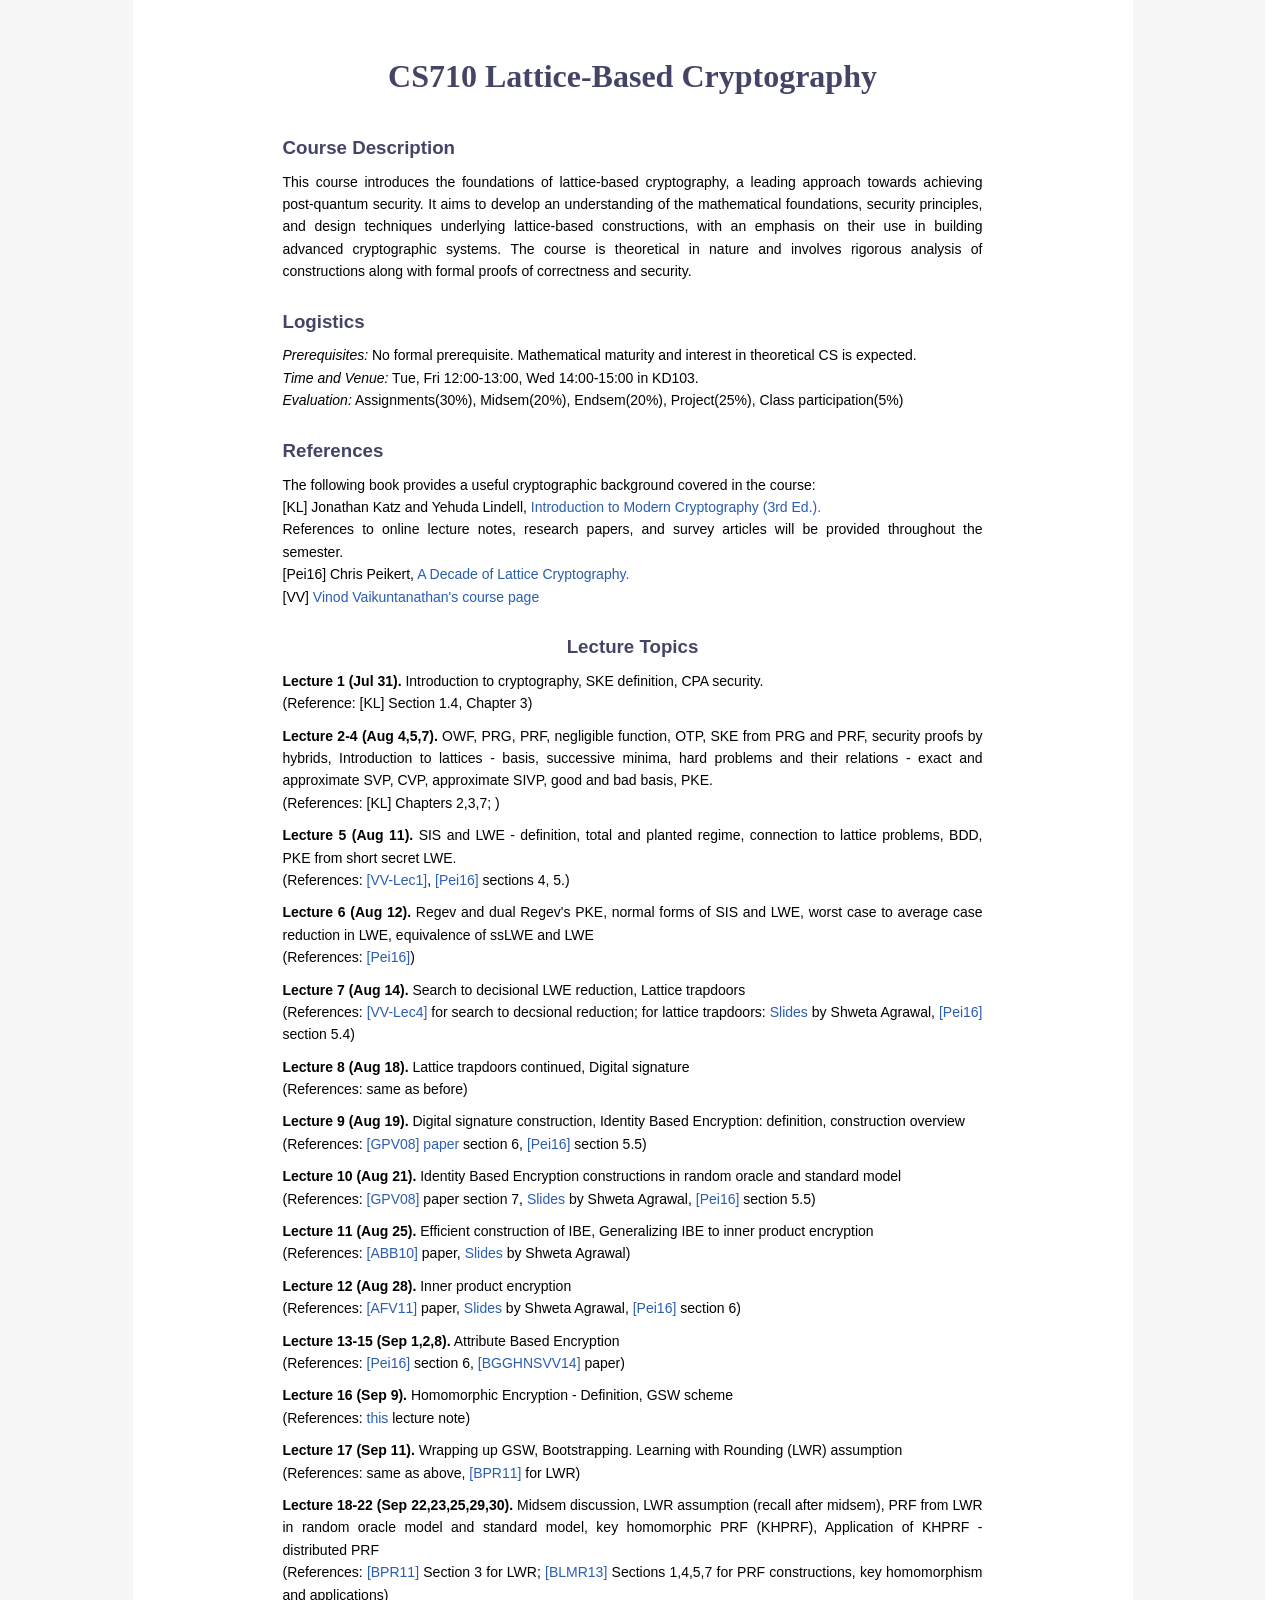
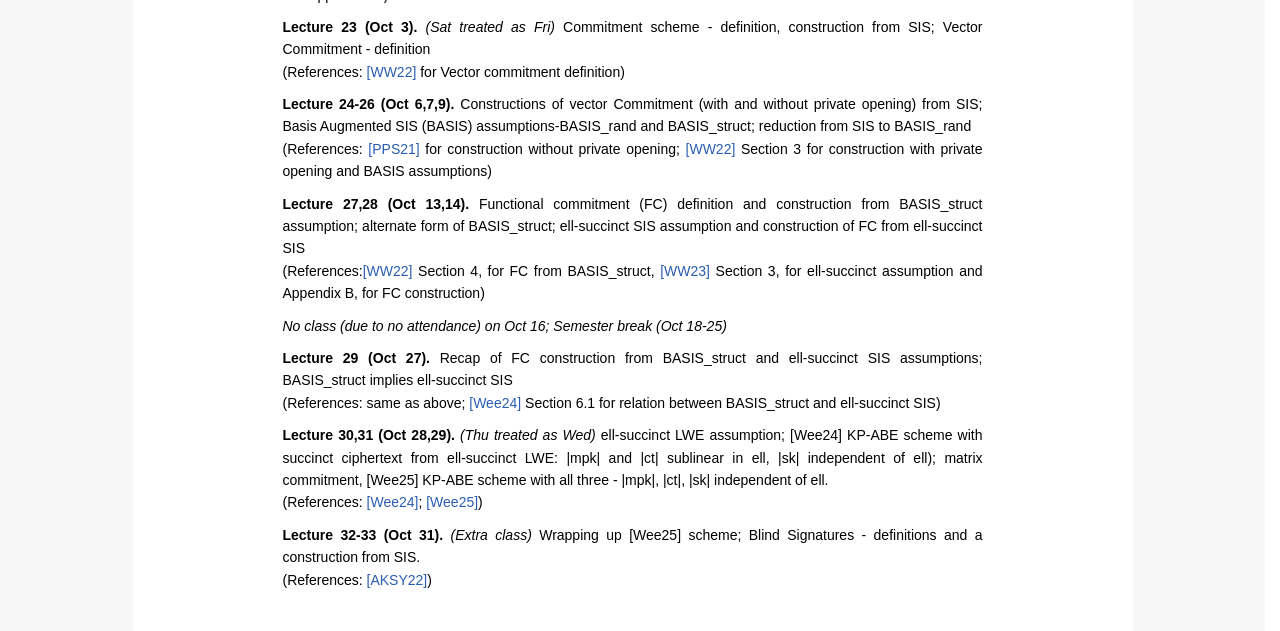
==== 2026-27-CS710-lbc.html @ cf86a17e "Update 2026-27-CS710-lbc.html" ====
<!DOCTYPE html>
<html lang="en">
<head>
  <meta charset="UTF-8">
  <meta name="viewport" content="width=device-width, initial-scale=0.8">
  <title>2026-27-CS710-lbc</title>
  <link rel="stylesheet" href="style.css">
   <style>
    .content {
      text-align: justify;
    }
  </style>
</head>

<body>

<div class="page-bg">
  <div class="container-page">

    <h1>CS710 Lattice-Based Cryptography</h1>

    <ul class="navbar">
      <!--
      <li><a href="index.html">Home</a></li>
      <li><a href="pubs.html">Research</a></li>
      <li><a href="education.html">Education</a></li>
      <li><a href="awards.html">Awards and Recognitions</a></li>
      <li><a href="activities.html">Professional Activities</a></li>
      <li><a href="teaching.html">Teaching</a></li> </ul>
    -->
    </ul>
    
    <div class="text-block">
    <h3>Course Description</h3>
    <p class="justified-text">
    This course introduces the foundations of lattice-based cryptography, a leading approach towards achieving post-quantum security. 
    It aims to develop an understanding of the mathematical foundations, security principles, and design techniques underlying 
    lattice-based constructions, with an emphasis on their use in building advanced cryptographic systems. 
    The course is theoretical in nature and involves rigorous analysis of constructions along with formal proofs of correctness and security.
    </p>
    </div>

    <div class="text-block">
    <h3>Logistics</h3>
    <p class="justified-text-two">
    <i>Prerequisites:</i> No formal prerequisite. Mathematical maturity and interest in theoretical CS is expected.<br>
    <i>Time and Venue:</i> Tue, Fri 12:00-13:00, Wed 14:00-15:00 in KD103. <br>
    <i>Evaluation:</i> 
    Assignments(30%), Midsem(20%), Endsem(20%), Project(25%), Class participation(5%)
    </p>
    </div>

    <div class="text-block">
    <h3>References</h3>
    <p class="justified-text-two">
    The following book provides a useful cryptographic background covered in the course:<br>
    [KL] Jonathan Katz and Yehuda Lindell, <a href="https://yadav-anshu.github.io/2026-27-CS710-lbc.html" style="text-decoration: none;">Introduction to Modern Cryptography (3rd Ed.).</a><br>
      
    References to online lecture notes, research papers, and survey articles will be provided throughout the semester.<br>
    [Pei16] Chris Peikert, <a href="https://eprint.iacr.org/2015/939.pdf" style="text-decoration: none;">A Decade of Lattice Cryptography.</a><br>  
    [VV] <a href="https://people.csail.mit.edu/vinodv/CS294/" style="text-decoration: none;">Vinod Vaikuntanathan's course page</a><br>
    </p>
    </div>
    
    
    <div class="text-block">
    <h3 class="lecture-title">Lecture Topics</h3>

    <div class="lecture-content">
    <p><strong>Lecture 1 (Jul 31).</strong> Introduction to cryptography, SKE definition, CPA security. <br>(Reference: [KL] Section 1.4, Chapter 3)</p>
    <p><strong>Lecture 2-4 (Aug 4,5,7).</strong> OWF, PRG, PRF, negligible function, OTP, SKE from PRG and PRF, security proofs by hybrids, Introduction to lattices - basis, successive minima, hard problems and their relations - exact and approximate SVP, CVP, approximate SIVP, good and bad basis, PKE. <br>(References: [KL] Chapters 2,3,7;  )</p>  
    <p><strong>Lecture 5 (Aug 11).</strong> SIS and LWE - definition, total and planted regime, connection to lattice problems, BDD, PKE from short secret LWE.<br> (References: <a href="https://people.csail.mit.edu/vinodv/CS294/lecture1.pdf" style="text-decoration: none;">[VV-Lec1]</a>, <a href="https://eprint.iacr.org/2015/939.pdf" style="text-decoration: none;">[Pei16]</a> sections 4, 5.)</p> 
    <p><strong>Lecture 6 (Aug 12).</strong> Regev and dual Regev's PKE, normal forms of SIS and LWE, worst case to average case reduction in LWE, equivalence of ssLWE and LWE <br> (References: <a href="https://eprint.iacr.org/2015/939.pdf" style="text-decoration: none;">[Pei16]</a>)</p>
    <p><strong>Lecture 7 (Aug 14).</strong> Search to decisional LWE reduction, Lattice trapdoors <br> (References: <a href="https://people.csail.mit.edu/vinodv/CS294/lecture4.pdf" style="text-decoration: none;"> [VV-Lec4]</a> for search to decsional reduction; for lattice trapdoors: <a href="https://simons.berkeley.edu/sites/default/files/docs/14983/simons-lattice-shweta.pdf" style="text-decoration: none;">Slides</a> by Shweta Agrawal, <a href="https://eprint.iacr.org/2015/939.pdf" style="text-decoration: none;">[Pei16]</a> section 5.4) </p>
    <p><strong>Lecture 8 (Aug 18).</strong> Lattice trapdoors continued, Digital signature<br> (References: same as before)</p>   
    <p><strong>Lecture 9 (Aug 19).</strong> Digital signature construction, Identity Based Encryption: definition, construction overview<br> (References: <a href="https://eprint.iacr.org/2007/432.pdf" style="text-decoration: none;">[GPV08] paper</a> section 6, <a href="https://eprint.iacr.org/2015/939.pdf" style="text-decoration: none;">[Pei16]</a> section 5.5) </p>     
    <p><strong>Lecture 10 (Aug 21).</strong> Identity Based Encryption constructions in random oracle and standard model<br> (References: <a href="https://eprint.iacr.org/2007/432.pdf" style="text-decoration: none;">[GPV08]</a> paper section 7, <a href="https://simons.berkeley.edu/sites/default/files/docs/14983/simons-lattice-shweta.pdf" style="text-decoration: none;">Slides</a> by Shweta Agrawal, <a href="https://eprint.iacr.org/2015/939.pdf" style="text-decoration: none;">[Pei16]</a> section 5.5)</p>
    <p><strong>Lecture 11 (Aug 25).</strong> Efficient construction of IBE, Generalizing IBE to inner product encryption<br> (References: <a href="https://www.cse.iitm.ac.in/~shwetaag/papers/ABB10a.pdf" style="text-decoration: none;">[ABB10]</a> paper, <a href="https://simons.berkeley.edu/sites/default/files/docs/14983/simons-lattice-shweta.pdf" style="text-decoration: none;">Slides</a> by Shweta Agrawal)</p>
    <p><strong>Lecture 12 (Aug 28).</strong> Inner product encryption<br> (References: <a href="https://eprint.iacr.org/2011/410.pdf" style="text-decoration: none;">[AFV11]</a> paper, <a href="https://simons.berkeley.edu/sites/default/files/docs/14983/simons-lattice-shweta.pdf" style="text-decoration: none;">Slides</a> by Shweta Agrawal, <a href="https://eprint.iacr.org/2015/939.pdf" style="text-decoration: none;">[Pei16]</a> section 6)</p>
    <p><strong>Lecture 13-15 (Sep 1,2,8).</strong> Attribute Based Encryption<br> (References: <a href="https://eprint.iacr.org/2015/939.pdf" style="text-decoration: none;">[Pei16]</a> section 6, <a href="https://eprint.iacr.org/2014/356.pdf" style="text-decoration: none;">[BGGHNSVV14]</a> paper)</p>
    <p><strong>Lecture 16 (Sep 9).</strong> Homomorphic Encryption - Definition, GSW scheme<br> (References: <a href="https://www.cse.iitm.ac.in/~shwetaag/7111-scribes/Nikhil-3.pdf" style="text-decoration: none;">this</a> lecture note)</p>
    <p><strong>Lecture 17 (Sep 11).</strong> Wrapping up GSW, Bootstrapping. Learning with Rounding (LWR) assumption<br> (References: same as above, <a href="https://eprint.iacr.org/2011/401.pdf" style="text-decoration: none;">[BPR11]</a> for LWR)</p>
    <p><strong>Lecture 18-22 (Sep 22,23,25,29,30).</strong> Midsem discussion, LWR assumption (recall after midsem), PRF from LWR in random oracle model and standard model, key homomorphic PRF (KHPRF), Application of KHPRF - distributed PRF <br> (References: <a href="https://eprint.iacr.org/2011/401.pdf" style="text-decoration: none;">[BPR11]</a> Section 3 for LWR; <a href="https://eprint.iacr.org/2015/220"style="text-decoration: none;">[BLMR13]</a> Sections 1,4,5,7 for PRF constructions, key homomorphism and applications)</p>
    <p><strong>Lecture 23 (Oct 3).</strong><i> (Sat treated as Fri)</i> Commitment scheme - definition, construction from SIS; Vector Commitment - definition <br> (References: <a href="https://eprint.iacr.org/2022/1515.pdf" style="text-decoration: none;">[WW22]</a> for Vector commitment definition)</p>
    <p><strong>Lecture 24-26 (Oct 6,7,9).</strong> Constructions of vector Commitment (with and without private opening) from SIS; Basis Augmented SIS (BASIS) assumptions-BASIS_rand and BASIS_struct; reduction from SIS to BASIS_rand<br> (References: <a href="https://eprint.iacr.org/2021/1254.pdf" style="text-decoration: none;">[PPS21]</a> for construction without private opening; <a href="https://eprint.iacr.org/2022/1515.pdf" style="text-decoration: none;">[WW22]</a> Section 3 for construction with private opening and BASIS assumptions)</p>
    <p><strong>Lecture 27,28 (Oct 13,14).</strong> Functional commitment (FC) definition and construction from BASIS_struct assumption; alternate form of BASIS_struct; ell-succinct SIS assumption and construction of FC from ell-succinct SIS<br> (References:<a href="https://eprint.iacr.org/2022/1515.pdf" style="text-decoration: none;">[WW22]</a> Section 4, for FC from BASIS_struct, <a href="https://eprint.iacr.org/2024/028.pdf" style="text-decoration: none;">[WW23]</a> Section 3, for ell-succinct assumption and Appendix B, for FC construction)</p>
    <p><i>No class (due to no attendance) on Oct 16; Semester break (Oct 18-25)</i></p> 
    <p><strong>Lecture 29 (Oct 27).</strong> Recap of FC construction from BASIS_struct and ell-succinct SIS assumptions; BASIS_struct implies ell-succinct SIS<br> (References: same as above; <a href="https://eprint.iacr.org/2024/1416.pdf" style="text-decoration: none;">[Wee24]</a> Section 6.1 for relation between BASIS_struct and ell-succinct SIS)</p>
    <p><strong>Lecture 30,31 (Oct 28,29).</strong><i> (Thu treated as Wed)</i> ell-succinct LWE assumption; [Wee24] KP-ABE scheme with succinct ciphertext from ell-succinct LWE: |mpk| and |ct| sublinear in ell, |sk| independent of ell); matrix commitment, [Wee25] KP-ABE scheme with all three - |mpk|, |ct|, |sk| independent of ell.<br> (References: <a href="https://eprint.iacr.org/2024/1416.pdf" style="text-decoration: none;">[Wee24]</a>; <a href="https://eprint.iacr.org/2025/509.pdf" style="text-decoration: none;">[Wee25]</a>)</p>
    <p><strong>Lecture 32-33 (Oct 31).</strong><i> (Extra class)</i> Wrapping up [Wee25] scheme; Blind Signatures - definitions and a construction from SIS.<br> (References: <a href="https://eprint.iacr.org/2021/1565.pdf" style="text-decoration: none;">[AKSY22]</a>)</p>
    </div>

  </div>
</div>

</body>
</html>
---- style.css ----
/* ------------------------------
   Global reset & base
------------------------------ */

html, body {
  height: 100%;
  margin: 0;
  font-family: Arial, Helvetica, sans-serif;
  background-color: #ffffff;
}

html {
  scrollbar-gutter: stable;
}

/* ------------------------------
   Page layout
------------------------------ */

/* Grey side background */
.page-bg {
  background-color: #f7f7f7;
  min-height: 100vh;
  display: flex;
  flex-direction: column;
}

/* Center white content */
.container-page {
  max-width: 1000px;
  width: 100%;
  margin: 0 auto;
  background-color: #ffffff;
  padding: 30px;
  box-sizing: border-box;
  flex-grow: 1;
}

/* ------------------------------
   Typography & spacing
------------------------------ */

body {
  line-height: 1.6;
}

/* Headings */
h1 {
  text-align: center;
  color: #444466;
  font-family: Cambria;
  margin-bottom: 10px;
}

h3 {
  margin-top: 24px;
  margin-bottom: 8px;
  color: #444466;
}

/* Paragraphs */
p {
  margin: 0 0 10px 0;
}

/* Lists */
ul {
  margin-top: 6px;
  margin-bottom: 14px;
  padding-left: 20px;
}

li {
  margin-bottom: 6px;
}

/* Fix extra gap after headings */
h3 + ul,
h3 + .courses {
  margin-top: 0;
}

/* General text wrapper */
.text {
  font-size: 14px;
}

/* ------------------------------
   Navigation bar
------------------------------ */

ul.navbar {
  list-style: none;
  padding: 0;
  text-align: center;
  margin: 20px 0 30px 0;
}

ul.navbar li {
  display: inline;
}

ul.navbar li a {
  color: #888888;
  padding: 10px 14px;
  text-decoration: none;
  font-size: 14px;
}

ul.navbar li a:hover {
  color: #222222;
}

/* ------------------------------
   Homepage layout
------------------------------ */

.content {
  display: flex;
  gap: 25px;
  align-items: flex-start;
}

.content img {
  width: 240px;
}

/* ------------------------------
   Education page
------------------------------ */

.edu-item {
  display: grid;
  grid-template-columns: 140px 1fr;
  gap: 20px;
  margin-bottom: 20px;
}

.edu-year {
  color: #444466;
  font-weight: 500;
}

.edu-details p {
  margin: 0;
}

/* ------------------------------
   Courses (2-column layout)
------------------------------ */

.courses {
  display: grid;
  grid-template-columns: 1fr 1fr;
  gap: 20px;
  margin-top: 0;
}

/* ------------------------------
   Small polish
------------------------------ */

/* Slightly nicer links */
a {
  color: #2a5db0;
}

a:hover {
  text-decoration: underline;
}

/* ------------------------------
Adding colored section headings
-------------------------------*/
.section-title {
  color: rgb(100, 0, 170);
  font-weight: 500;
}

/* ------------------------------
Text alignment "justified"
-------------------------------*/
.text-block {
    max-width: 700px;
    margin: 0 auto;
}

.justified-text {
    text-align: justify;
    font-size: 14px;
    line-height: 1.6;
}

.justified-text-two {
    text-align: justify;
    font-size: 14px;
    line-height: 1.6;
}

.lecture-title {
    text-align: center;
}

.lecture-content {
    font-size: 14px;
    text-align: justify;
    line-height: 1.6;
}
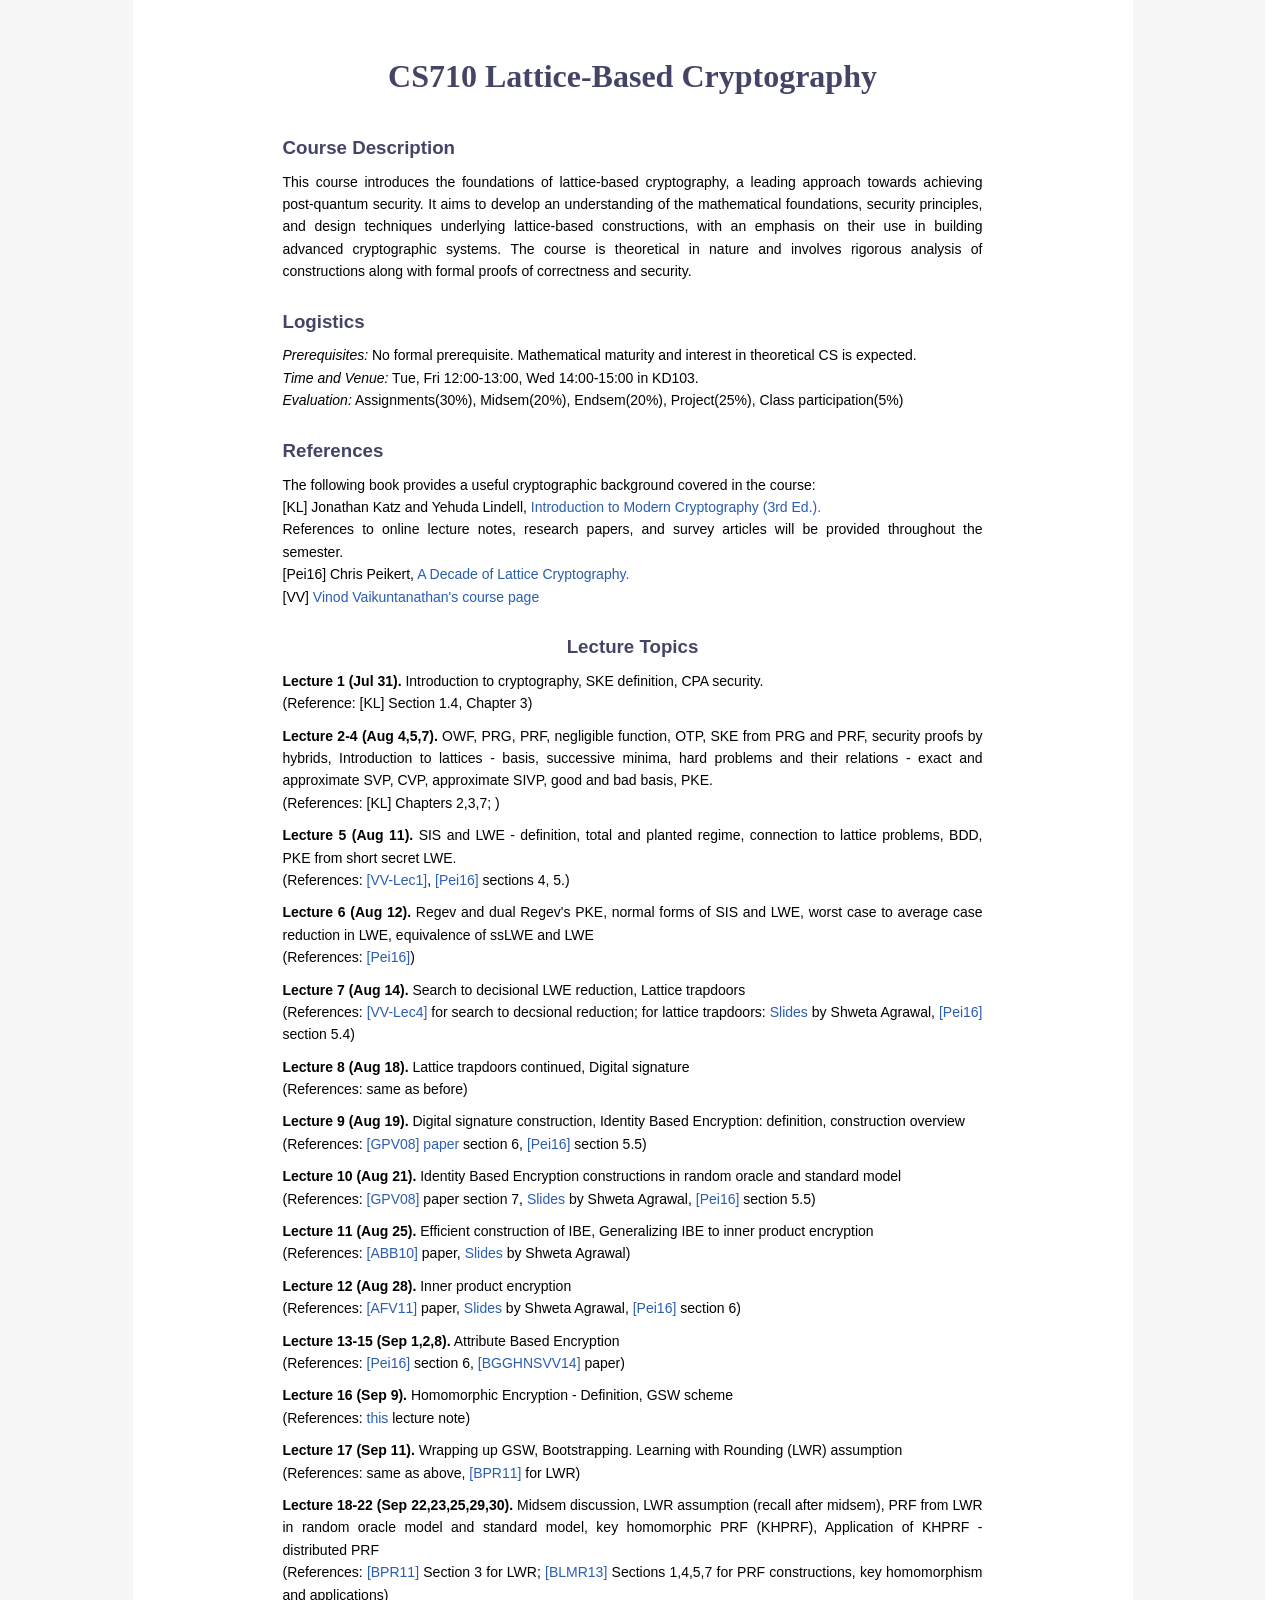
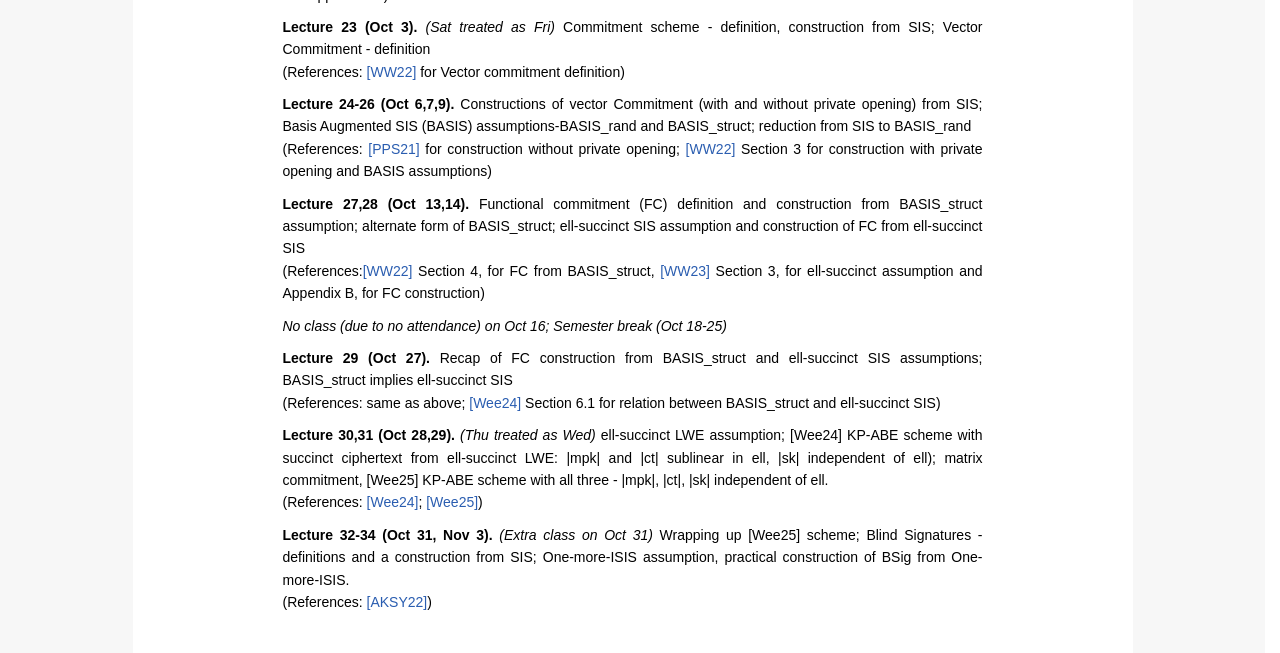
==== commit c7f998ce: "Update 2026-27-CS710-lbc.html" ====
--- a/2026-27-CS710-lbc.html
+++ b/2026-27-CS710-lbc.html
@@ -87,7 +87,7 @@
     <p><i>No class (due to no attendance) on Oct 16; Semester break (Oct 18-25)</i></p> 
     <p><strong>Lecture 29 (Oct 27).</strong> Recap of FC construction from BASIS_struct and ell-succinct SIS assumptions; BASIS_struct implies ell-succinct SIS<br> (References: same as above; <a href="https://eprint.iacr.org/2024/1416.pdf" style="text-decoration: none;">[Wee24]</a> Section 6.1 for relation between BASIS_struct and ell-succinct SIS)</p>
     <p><strong>Lecture 30,31 (Oct 28,29).</strong><i> (Thu treated as Wed)</i> ell-succinct LWE assumption; [Wee24] KP-ABE scheme with succinct ciphertext from ell-succinct LWE: |mpk| and |ct| sublinear in ell, |sk| independent of ell); matrix commitment, [Wee25] KP-ABE scheme with all three - |mpk|, |ct|, |sk| independent of ell.<br> (References: <a href="https://eprint.iacr.org/2024/1416.pdf" style="text-decoration: none;">[Wee24]</a>; <a href="https://eprint.iacr.org/2025/509.pdf" style="text-decoration: none;">[Wee25]</a>)</p>
-    <p><strong>Lecture 32-33 (Oct 31).</strong><i> (Extra class)</i> Wrapping up [Wee25] scheme; Blind Signatures - definitions and a construction from SIS.<br> (References: <a href="https://eprint.iacr.org/2021/1565.pdf" style="text-decoration: none;">[AKSY22]</a>)</p>
+    <p><strong>Lecture 32-34 (Oct 31, Nov 3).</strong><i> (Extra class on Oct 31)</i> Wrapping up [Wee25] scheme; Blind Signatures - definitions and a construction from SIS; One-more-ISIS assumption, practical construction of BSig from One-more-ISIS.<br> (References: <a href="https://eprint.iacr.org/2021/1565.pdf" style="text-decoration: none;">[AKSY22]</a>)</p>
     </div>
 
   </div>
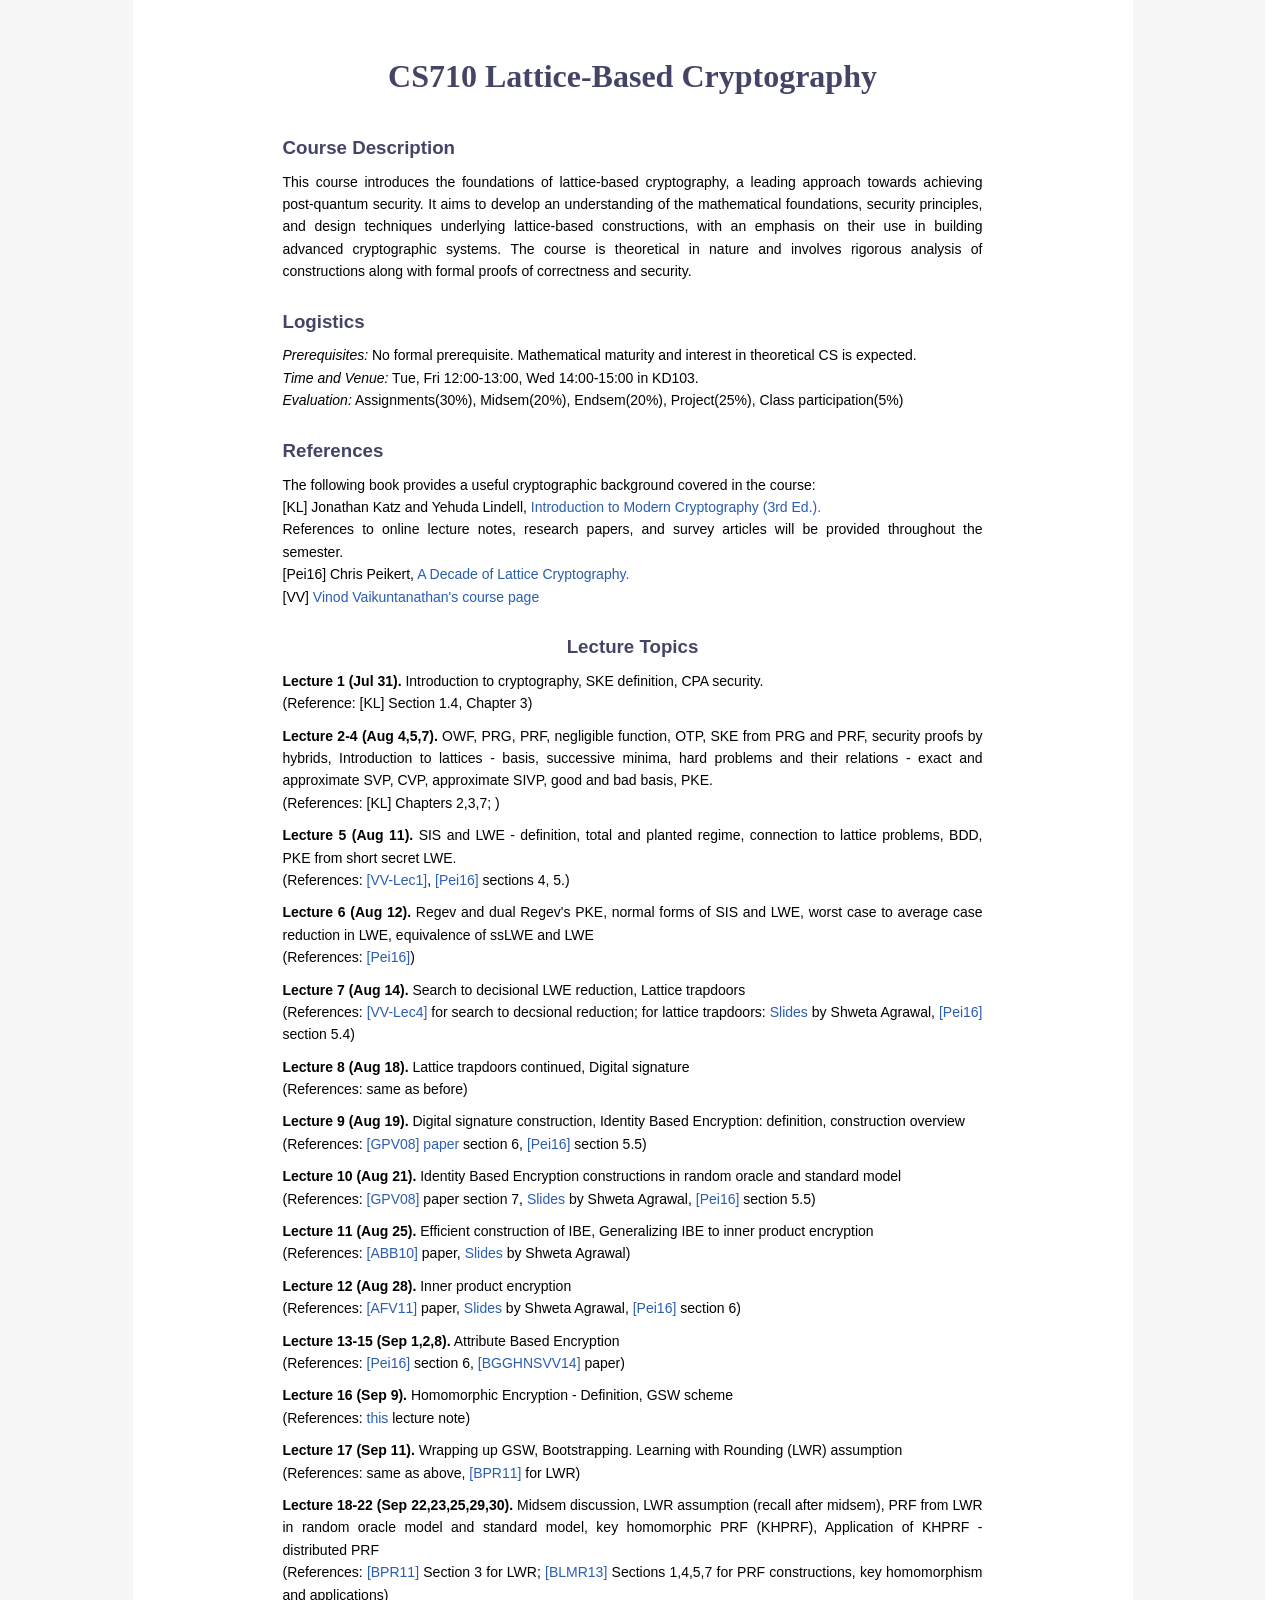
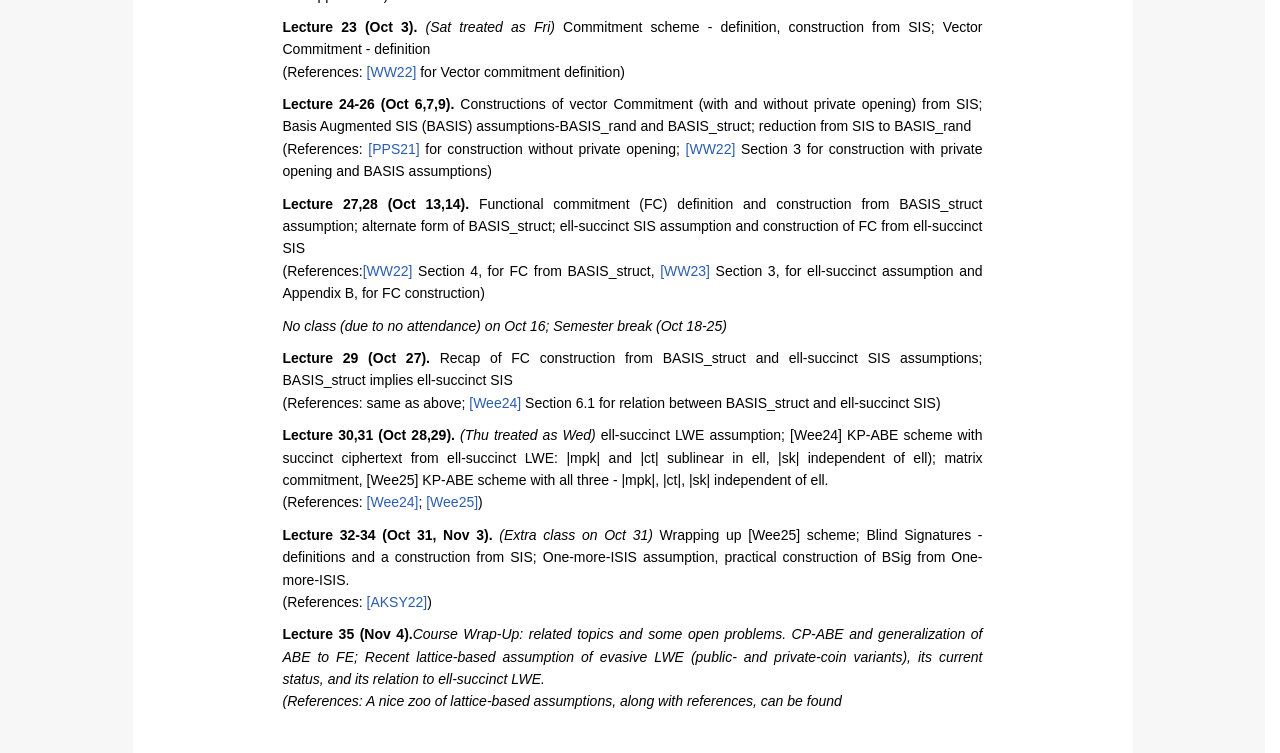
==== commit c6ea3c7b: "Update 2026-27-CS710-lbc.html" ====
--- a/2026-27-CS710-lbc.html
+++ b/2026-27-CS710-lbc.html
@@ -88,6 +88,8 @@
     <p><strong>Lecture 29 (Oct 27).</strong> Recap of FC construction from BASIS_struct and ell-succinct SIS assumptions; BASIS_struct implies ell-succinct SIS<br> (References: same as above; <a href="https://eprint.iacr.org/2024/1416.pdf" style="text-decoration: none;">[Wee24]</a> Section 6.1 for relation between BASIS_struct and ell-succinct SIS)</p>
     <p><strong>Lecture 30,31 (Oct 28,29).</strong><i> (Thu treated as Wed)</i> ell-succinct LWE assumption; [Wee24] KP-ABE scheme with succinct ciphertext from ell-succinct LWE: |mpk| and |ct| sublinear in ell, |sk| independent of ell); matrix commitment, [Wee25] KP-ABE scheme with all three - |mpk|, |ct|, |sk| independent of ell.<br> (References: <a href="https://eprint.iacr.org/2024/1416.pdf" style="text-decoration: none;">[Wee24]</a>; <a href="https://eprint.iacr.org/2025/509.pdf" style="text-decoration: none;">[Wee25]</a>)</p>
     <p><strong>Lecture 32-34 (Oct 31, Nov 3).</strong><i> (Extra class on Oct 31)</i> Wrapping up [Wee25] scheme; Blind Signatures - definitions and a construction from SIS; One-more-ISIS assumption, practical construction of BSig from One-more-ISIS.<br> (References: <a href="https://eprint.iacr.org/2021/1565.pdf" style="text-decoration: none;">[AKSY22]</a>)</p>
+    <p><strong>Lecture 35 (Nov 4).</strong><i>Course Wrap-Up: related topics and some open problems. CP-ABE and generalization of ABE to FE; Recent lattice-based assumption of evasive LWE (public- and private-coin variants), its current status, and its relation to ell-succinct LWE.<br> (References: A nice zoo of lattice-based assumptions, along with references, can be found <a href="https://latticeassumptionzoo.org" style="text-decoration: none;/>here</a>.)</p>
+
     </div>
 
   </div>
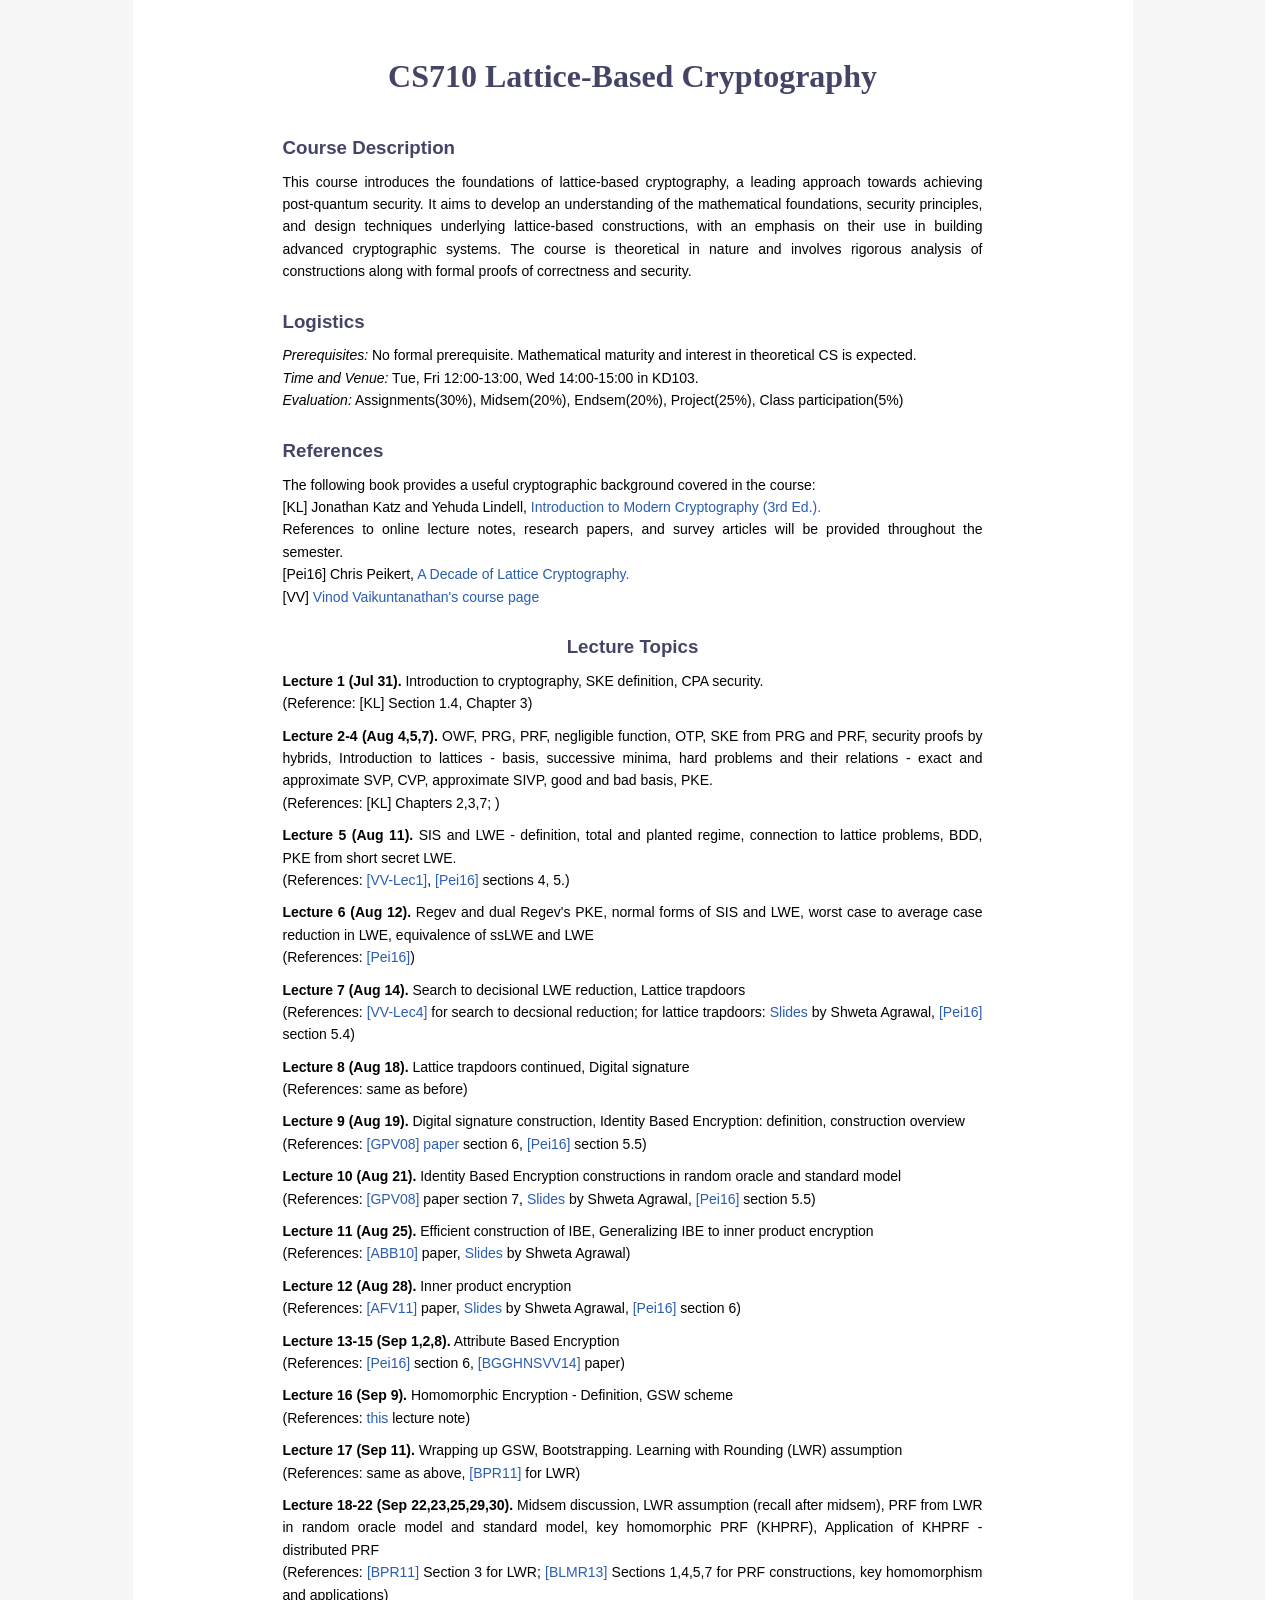
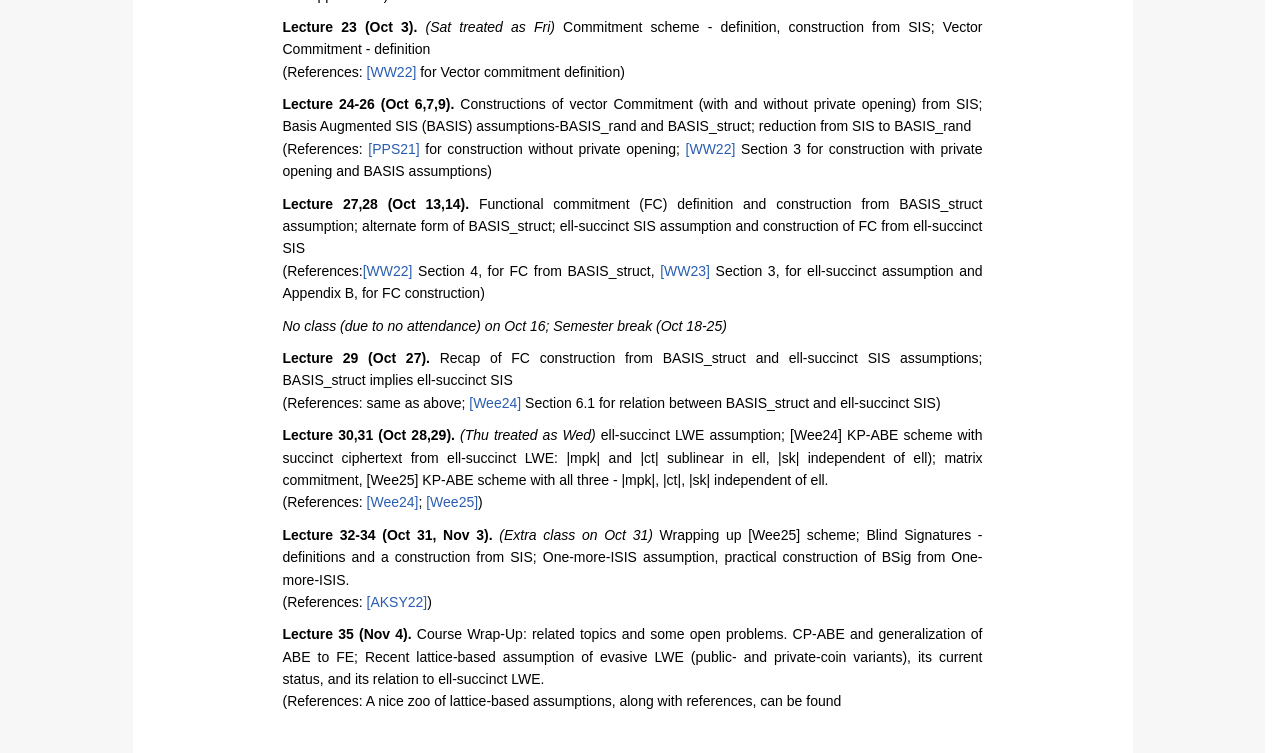
==== commit e3575a5b: "Update 2026-27-CS710-lbc.html" ====
--- a/2026-27-CS710-lbc.html
+++ b/2026-27-CS710-lbc.html
@@ -88,7 +88,7 @@
     <p><strong>Lecture 29 (Oct 27).</strong> Recap of FC construction from BASIS_struct and ell-succinct SIS assumptions; BASIS_struct implies ell-succinct SIS<br> (References: same as above; <a href="https://eprint.iacr.org/2024/1416.pdf" style="text-decoration: none;">[Wee24]</a> Section 6.1 for relation between BASIS_struct and ell-succinct SIS)</p>
     <p><strong>Lecture 30,31 (Oct 28,29).</strong><i> (Thu treated as Wed)</i> ell-succinct LWE assumption; [Wee24] KP-ABE scheme with succinct ciphertext from ell-succinct LWE: |mpk| and |ct| sublinear in ell, |sk| independent of ell); matrix commitment, [Wee25] KP-ABE scheme with all three - |mpk|, |ct|, |sk| independent of ell.<br> (References: <a href="https://eprint.iacr.org/2024/1416.pdf" style="text-decoration: none;">[Wee24]</a>; <a href="https://eprint.iacr.org/2025/509.pdf" style="text-decoration: none;">[Wee25]</a>)</p>
     <p><strong>Lecture 32-34 (Oct 31, Nov 3).</strong><i> (Extra class on Oct 31)</i> Wrapping up [Wee25] scheme; Blind Signatures - definitions and a construction from SIS; One-more-ISIS assumption, practical construction of BSig from One-more-ISIS.<br> (References: <a href="https://eprint.iacr.org/2021/1565.pdf" style="text-decoration: none;">[AKSY22]</a>)</p>
-    <p><strong>Lecture 35 (Nov 4).</strong><i>Course Wrap-Up: related topics and some open problems. CP-ABE and generalization of ABE to FE; Recent lattice-based assumption of evasive LWE (public- and private-coin variants), its current status, and its relation to ell-succinct LWE.<br> (References: A nice zoo of lattice-based assumptions, along with references, can be found <a href="https://latticeassumptionzoo.org" style="text-decoration: none;/>here</a>.)</p>
+    <p><strong>Lecture 35 (Nov 4).</strong> Course Wrap-Up: related topics and some open problems. CP-ABE and generalization of ABE to FE; Recent lattice-based assumption of evasive LWE (public- and private-coin variants), its current status, and its relation to ell-succinct LWE.<br> (References: A nice zoo of lattice-based assumptions, along with references, can be found <a href="https://latticeassumptionzoo.org" style="text-decoration: none;/>here</a>.)</p>
 
     </div>
 
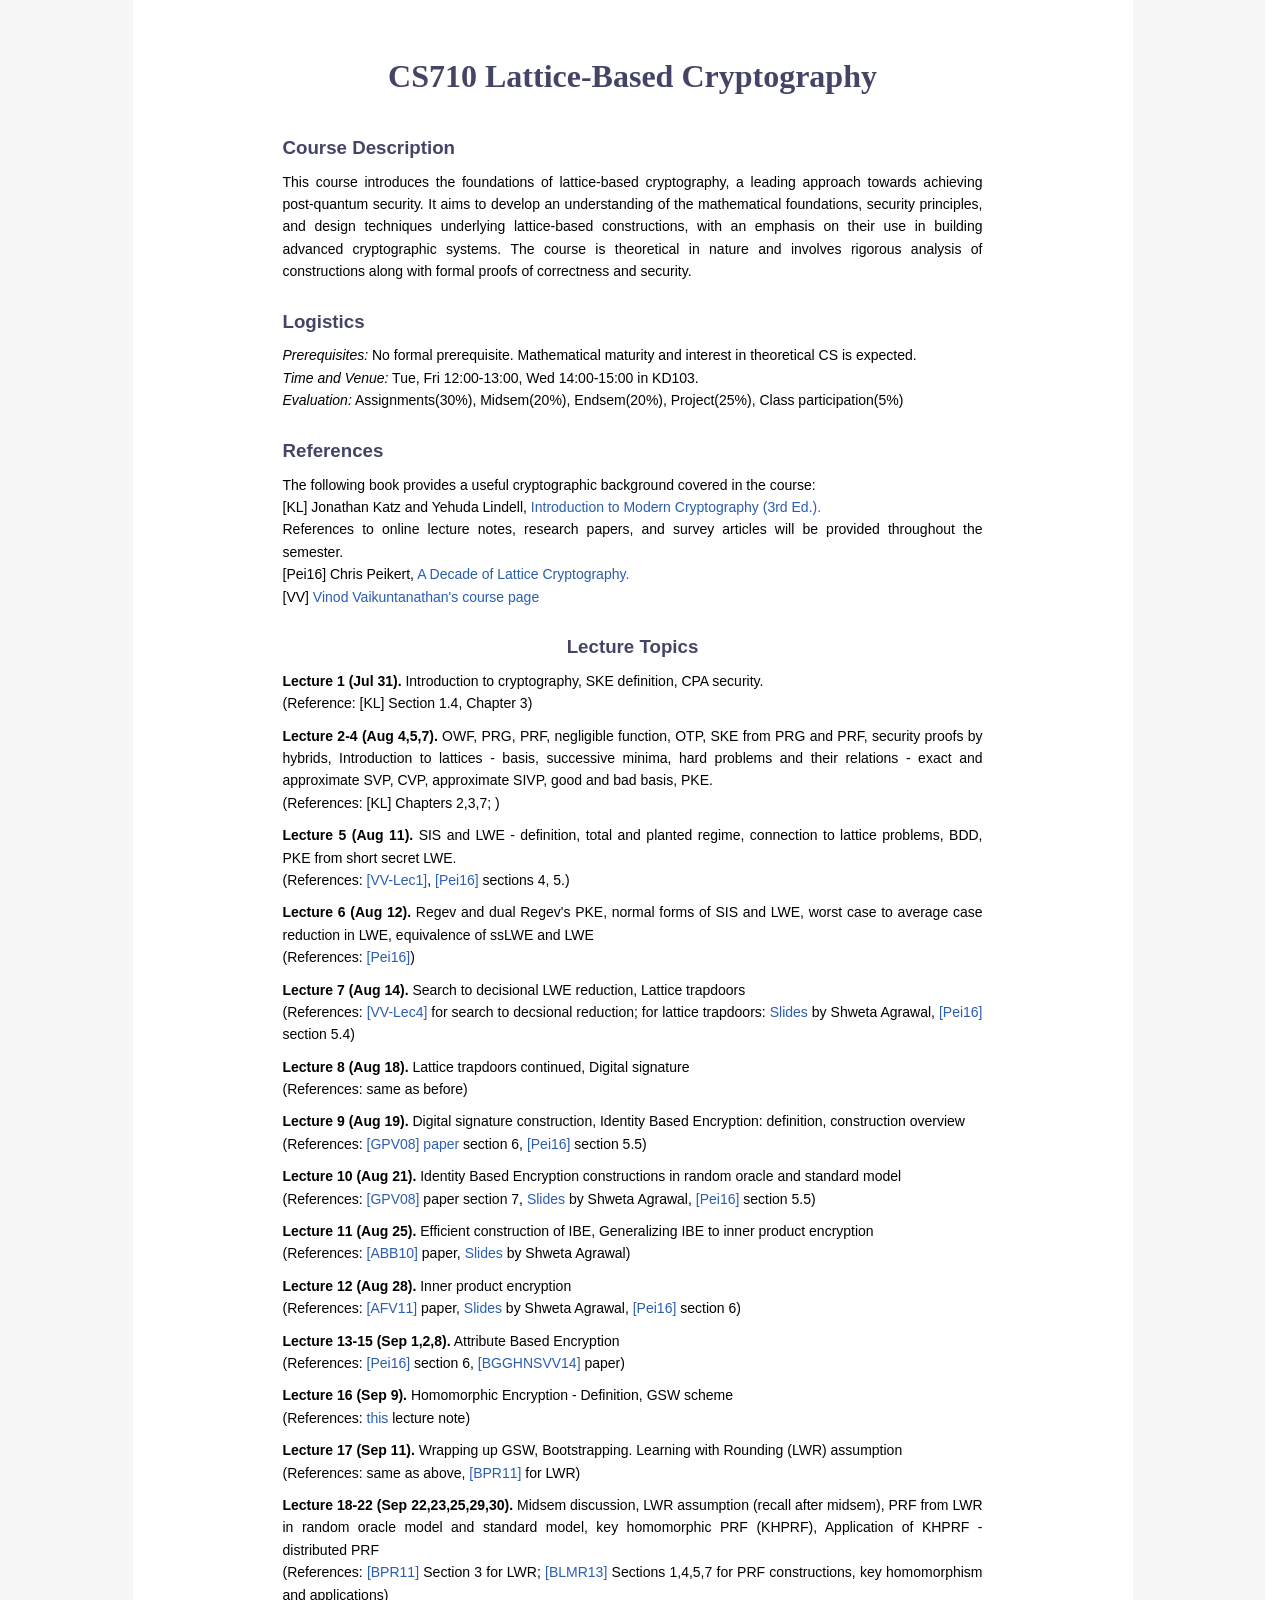
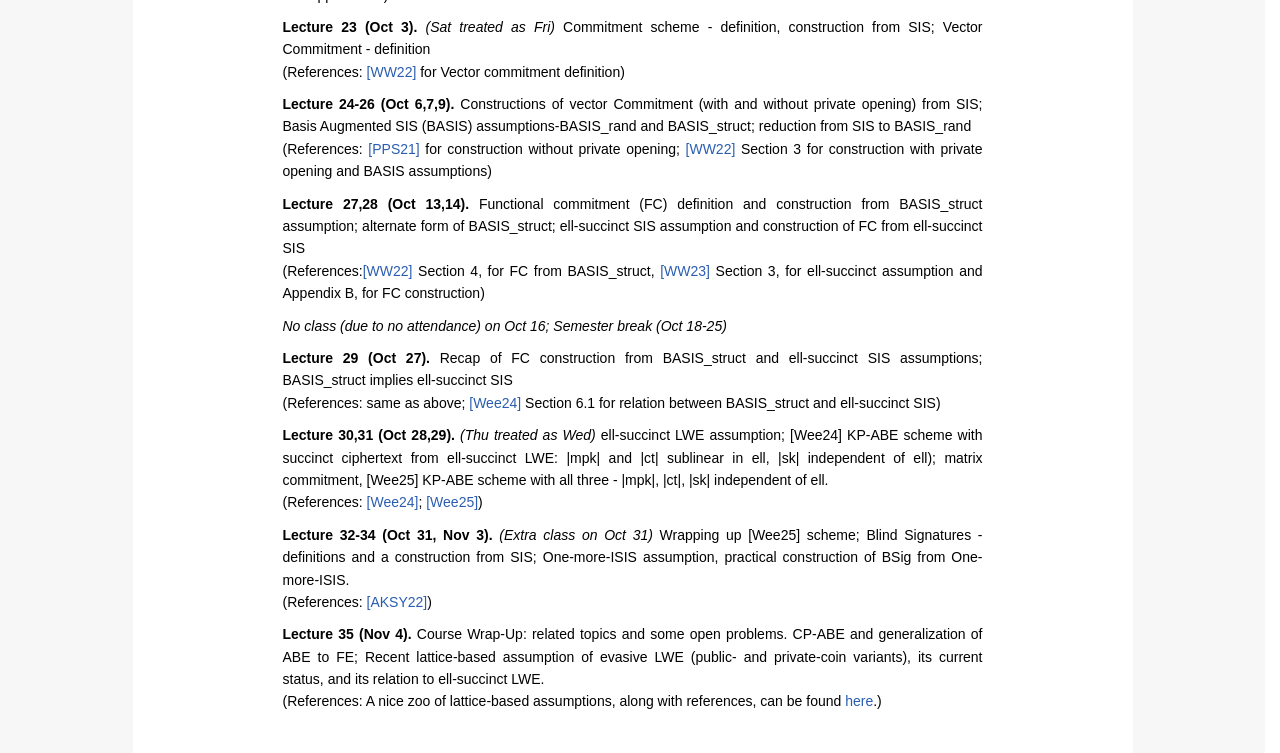
==== commit f3796fcb: "Update 2026-27-CS710-lbc.html" ====
--- a/2026-27-CS710-lbc.html
+++ b/2026-27-CS710-lbc.html
@@ -88,7 +88,7 @@
     <p><strong>Lecture 29 (Oct 27).</strong> Recap of FC construction from BASIS_struct and ell-succinct SIS assumptions; BASIS_struct implies ell-succinct SIS<br> (References: same as above; <a href="https://eprint.iacr.org/2024/1416.pdf" style="text-decoration: none;">[Wee24]</a> Section 6.1 for relation between BASIS_struct and ell-succinct SIS)</p>
     <p><strong>Lecture 30,31 (Oct 28,29).</strong><i> (Thu treated as Wed)</i> ell-succinct LWE assumption; [Wee24] KP-ABE scheme with succinct ciphertext from ell-succinct LWE: |mpk| and |ct| sublinear in ell, |sk| independent of ell); matrix commitment, [Wee25] KP-ABE scheme with all three - |mpk|, |ct|, |sk| independent of ell.<br> (References: <a href="https://eprint.iacr.org/2024/1416.pdf" style="text-decoration: none;">[Wee24]</a>; <a href="https://eprint.iacr.org/2025/509.pdf" style="text-decoration: none;">[Wee25]</a>)</p>
     <p><strong>Lecture 32-34 (Oct 31, Nov 3).</strong><i> (Extra class on Oct 31)</i> Wrapping up [Wee25] scheme; Blind Signatures - definitions and a construction from SIS; One-more-ISIS assumption, practical construction of BSig from One-more-ISIS.<br> (References: <a href="https://eprint.iacr.org/2021/1565.pdf" style="text-decoration: none;">[AKSY22]</a>)</p>
-    <p><strong>Lecture 35 (Nov 4).</strong> Course Wrap-Up: related topics and some open problems. CP-ABE and generalization of ABE to FE; Recent lattice-based assumption of evasive LWE (public- and private-coin variants), its current status, and its relation to ell-succinct LWE.<br> (References: A nice zoo of lattice-based assumptions, along with references, can be found <a href="https://latticeassumptionzoo.org" style="text-decoration: none;/>here</a>.)</p>
+    <p><strong>Lecture 35 (Nov 4).</strong> Course Wrap-Up: related topics and some open problems. CP-ABE and generalization of ABE to FE; Recent lattice-based assumption of evasive LWE (public- and private-coin variants), its current status, and its relation to ell-succinct LWE.<br> (References: A nice zoo of lattice-based assumptions, along with references, can be found <a href="https://latticeassumptionzoo.org" style="text-decoration: none;"/>here</a>.)</p>
 
     </div>
 
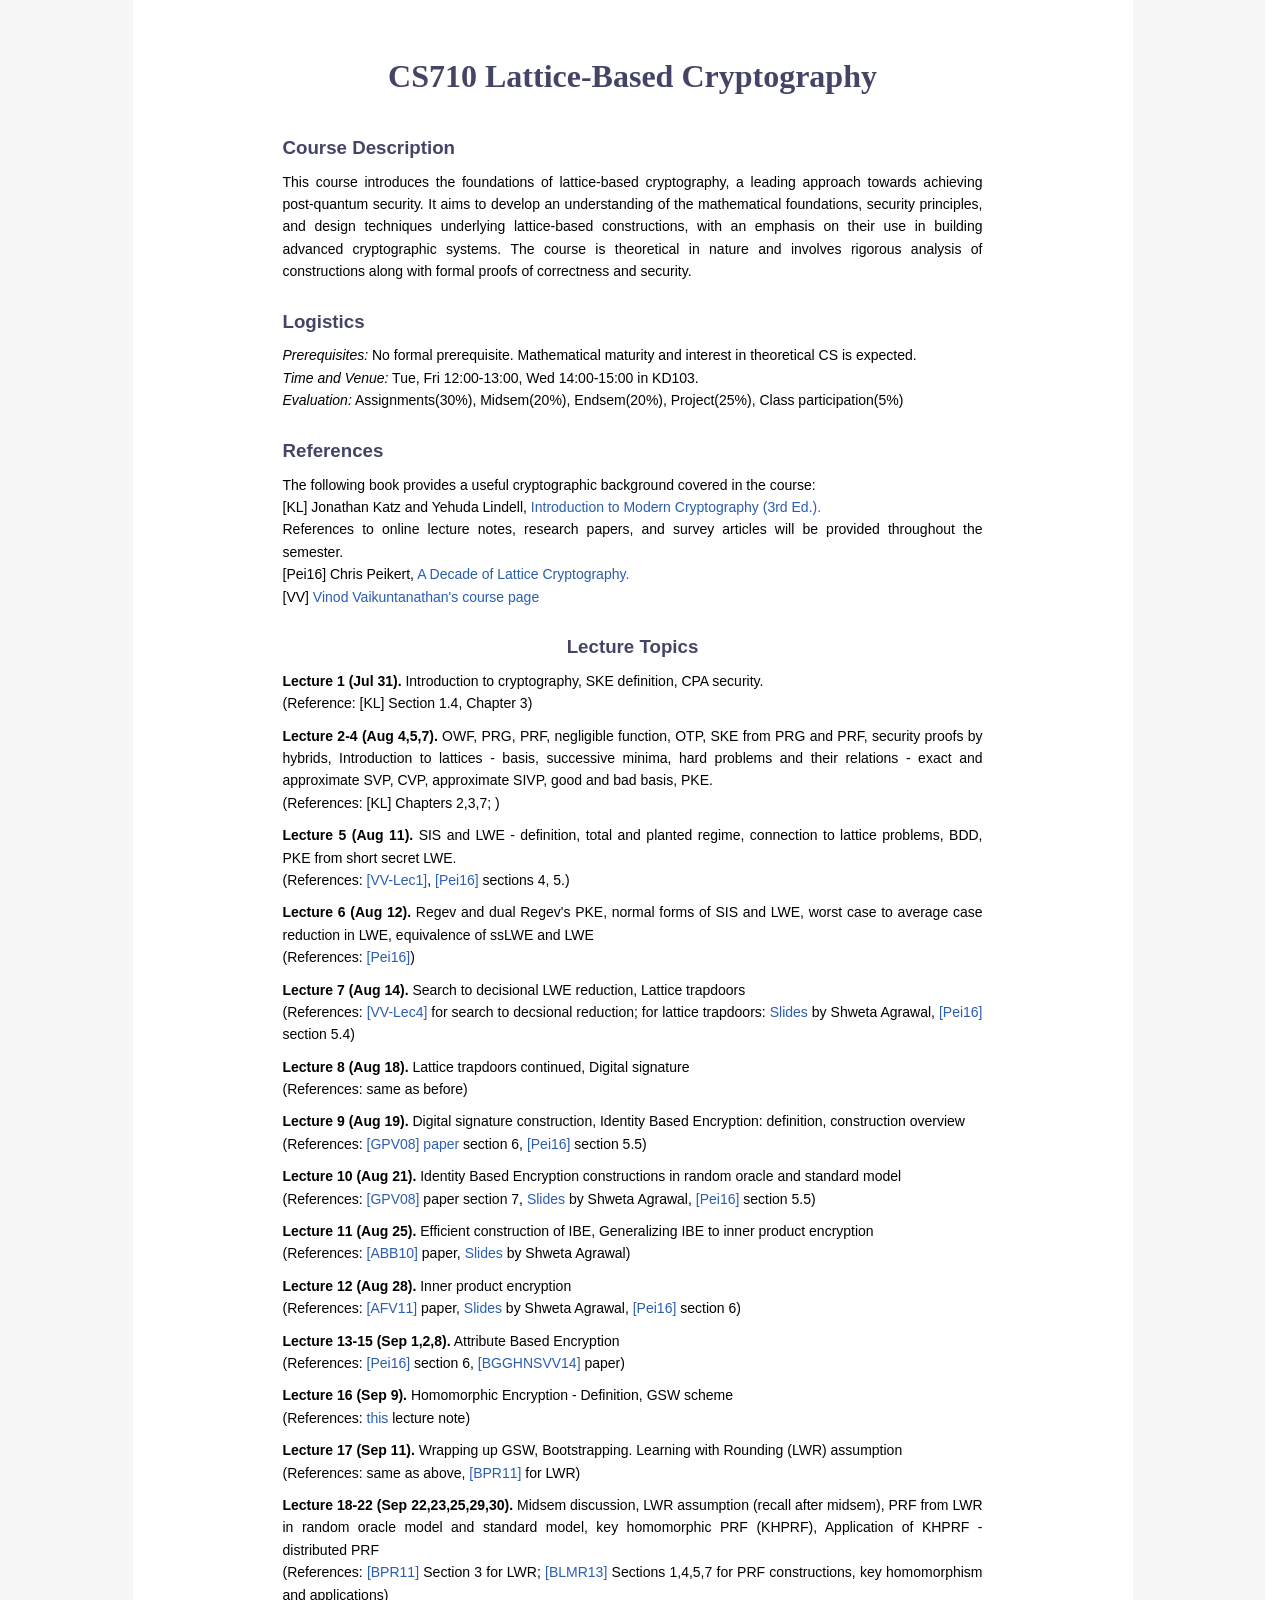
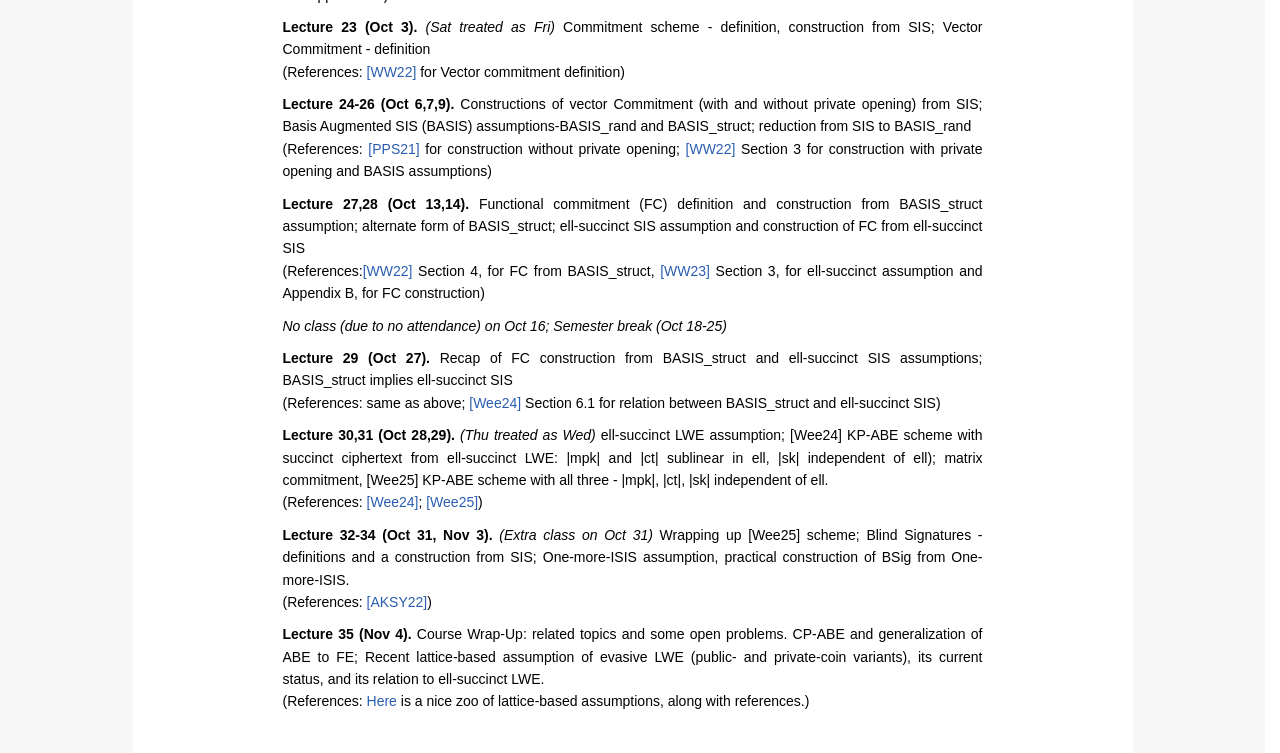
==== commit 3c9da1e6: "Update 2026-27-CS710-lbc.html" ====
--- a/2026-27-CS710-lbc.html
+++ b/2026-27-CS710-lbc.html
@@ -88,7 +88,7 @@
     <p><strong>Lecture 29 (Oct 27).</strong> Recap of FC construction from BASIS_struct and ell-succinct SIS assumptions; BASIS_struct implies ell-succinct SIS<br> (References: same as above; <a href="https://eprint.iacr.org/2024/1416.pdf" style="text-decoration: none;">[Wee24]</a> Section 6.1 for relation between BASIS_struct and ell-succinct SIS)</p>
     <p><strong>Lecture 30,31 (Oct 28,29).</strong><i> (Thu treated as Wed)</i> ell-succinct LWE assumption; [Wee24] KP-ABE scheme with succinct ciphertext from ell-succinct LWE: |mpk| and |ct| sublinear in ell, |sk| independent of ell); matrix commitment, [Wee25] KP-ABE scheme with all three - |mpk|, |ct|, |sk| independent of ell.<br> (References: <a href="https://eprint.iacr.org/2024/1416.pdf" style="text-decoration: none;">[Wee24]</a>; <a href="https://eprint.iacr.org/2025/509.pdf" style="text-decoration: none;">[Wee25]</a>)</p>
     <p><strong>Lecture 32-34 (Oct 31, Nov 3).</strong><i> (Extra class on Oct 31)</i> Wrapping up [Wee25] scheme; Blind Signatures - definitions and a construction from SIS; One-more-ISIS assumption, practical construction of BSig from One-more-ISIS.<br> (References: <a href="https://eprint.iacr.org/2021/1565.pdf" style="text-decoration: none;">[AKSY22]</a>)</p>
-    <p><strong>Lecture 35 (Nov 4).</strong> Course Wrap-Up: related topics and some open problems. CP-ABE and generalization of ABE to FE; Recent lattice-based assumption of evasive LWE (public- and private-coin variants), its current status, and its relation to ell-succinct LWE.<br> (References: A nice zoo of lattice-based assumptions, along with references, can be found <a href="https://latticeassumptionzoo.org" style="text-decoration: none;"/>here</a>.)</p>
+    <p><strong>Lecture 35 (Nov 4).</strong> Course Wrap-Up: related topics and some open problems. CP-ABE and generalization of ABE to FE; Recent lattice-based assumption of evasive LWE (public- and private-coin variants), its current status, and its relation to ell-succinct LWE.<br> (References: <a href="https://latticeassumptionzoo.org" style="text-decoration: none;"/>Here</a> is a nice zoo of lattice-based assumptions, along with references.)</p>
 
     </div>
 
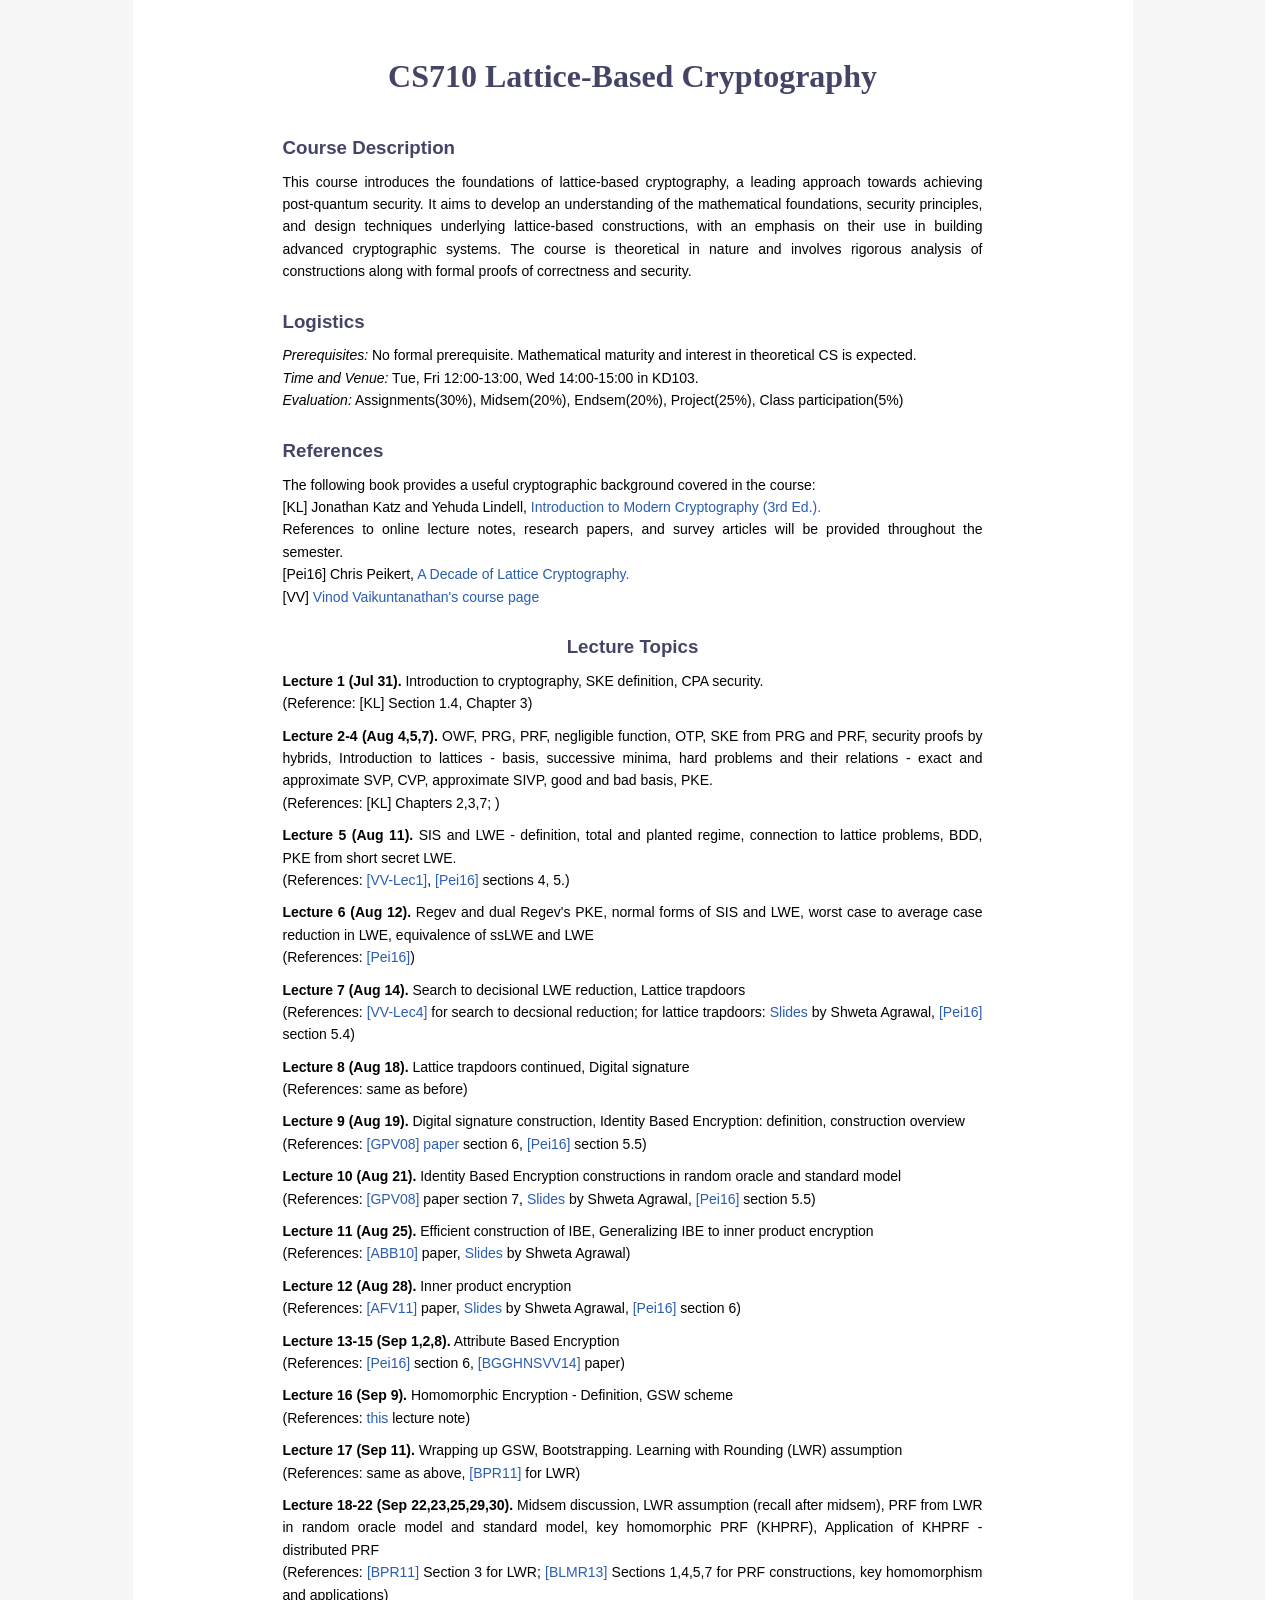
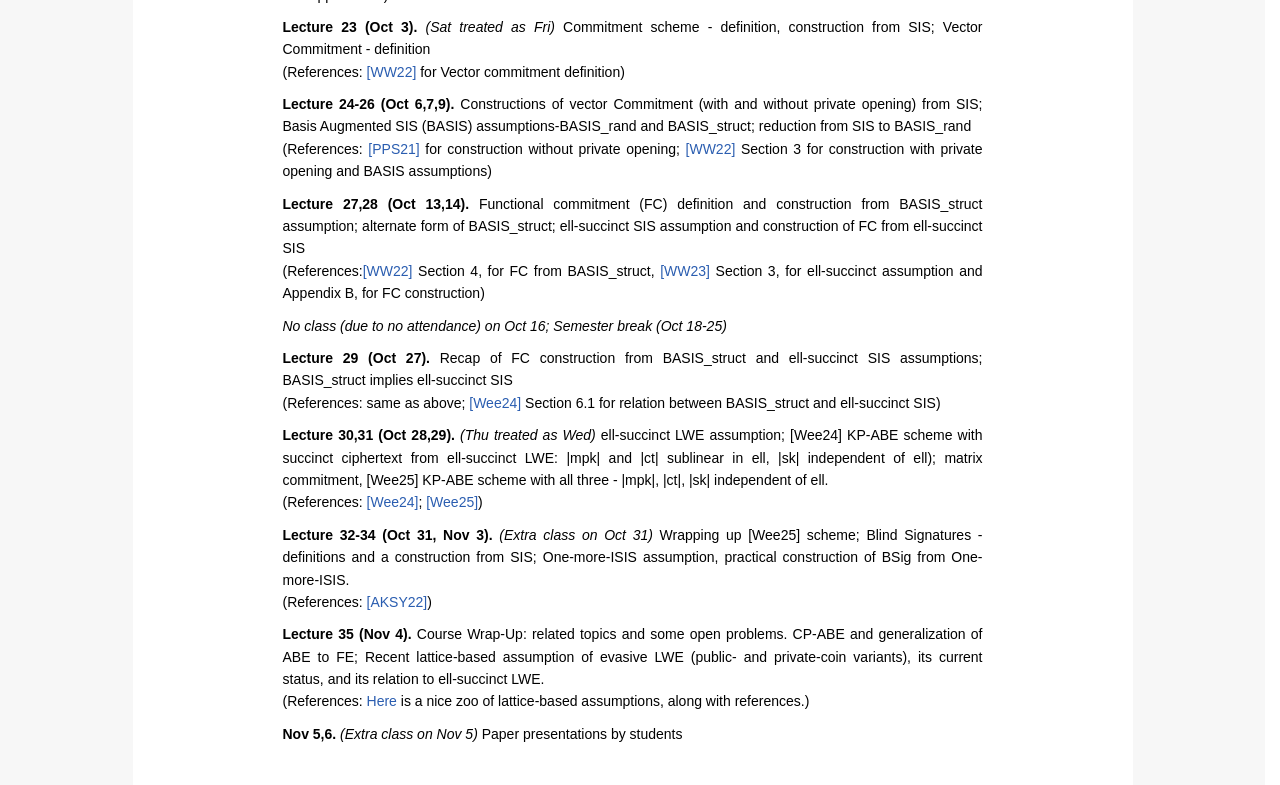
==== commit 41185e1a: "Update 2026-27-CS710-lbc.html" ====
--- a/2026-27-CS710-lbc.html
+++ b/2026-27-CS710-lbc.html
@@ -89,6 +89,7 @@
     <p><strong>Lecture 30,31 (Oct 28,29).</strong><i> (Thu treated as Wed)</i> ell-succinct LWE assumption; [Wee24] KP-ABE scheme with succinct ciphertext from ell-succinct LWE: |mpk| and |ct| sublinear in ell, |sk| independent of ell); matrix commitment, [Wee25] KP-ABE scheme with all three - |mpk|, |ct|, |sk| independent of ell.<br> (References: <a href="https://eprint.iacr.org/2024/1416.pdf" style="text-decoration: none;">[Wee24]</a>; <a href="https://eprint.iacr.org/2025/509.pdf" style="text-decoration: none;">[Wee25]</a>)</p>
     <p><strong>Lecture 32-34 (Oct 31, Nov 3).</strong><i> (Extra class on Oct 31)</i> Wrapping up [Wee25] scheme; Blind Signatures - definitions and a construction from SIS; One-more-ISIS assumption, practical construction of BSig from One-more-ISIS.<br> (References: <a href="https://eprint.iacr.org/2021/1565.pdf" style="text-decoration: none;">[AKSY22]</a>)</p>
     <p><strong>Lecture 35 (Nov 4).</strong> Course Wrap-Up: related topics and some open problems. CP-ABE and generalization of ABE to FE; Recent lattice-based assumption of evasive LWE (public- and private-coin variants), its current status, and its relation to ell-succinct LWE.<br> (References: <a href="https://latticeassumptionzoo.org" style="text-decoration: none;"/>Here</a> is a nice zoo of lattice-based assumptions, along with references.)</p>
+    <p><strong>Nov 5,6.</strong><i> (Extra class on Nov 5)</i> Paper presentations by students</p>
 
     </div>
 
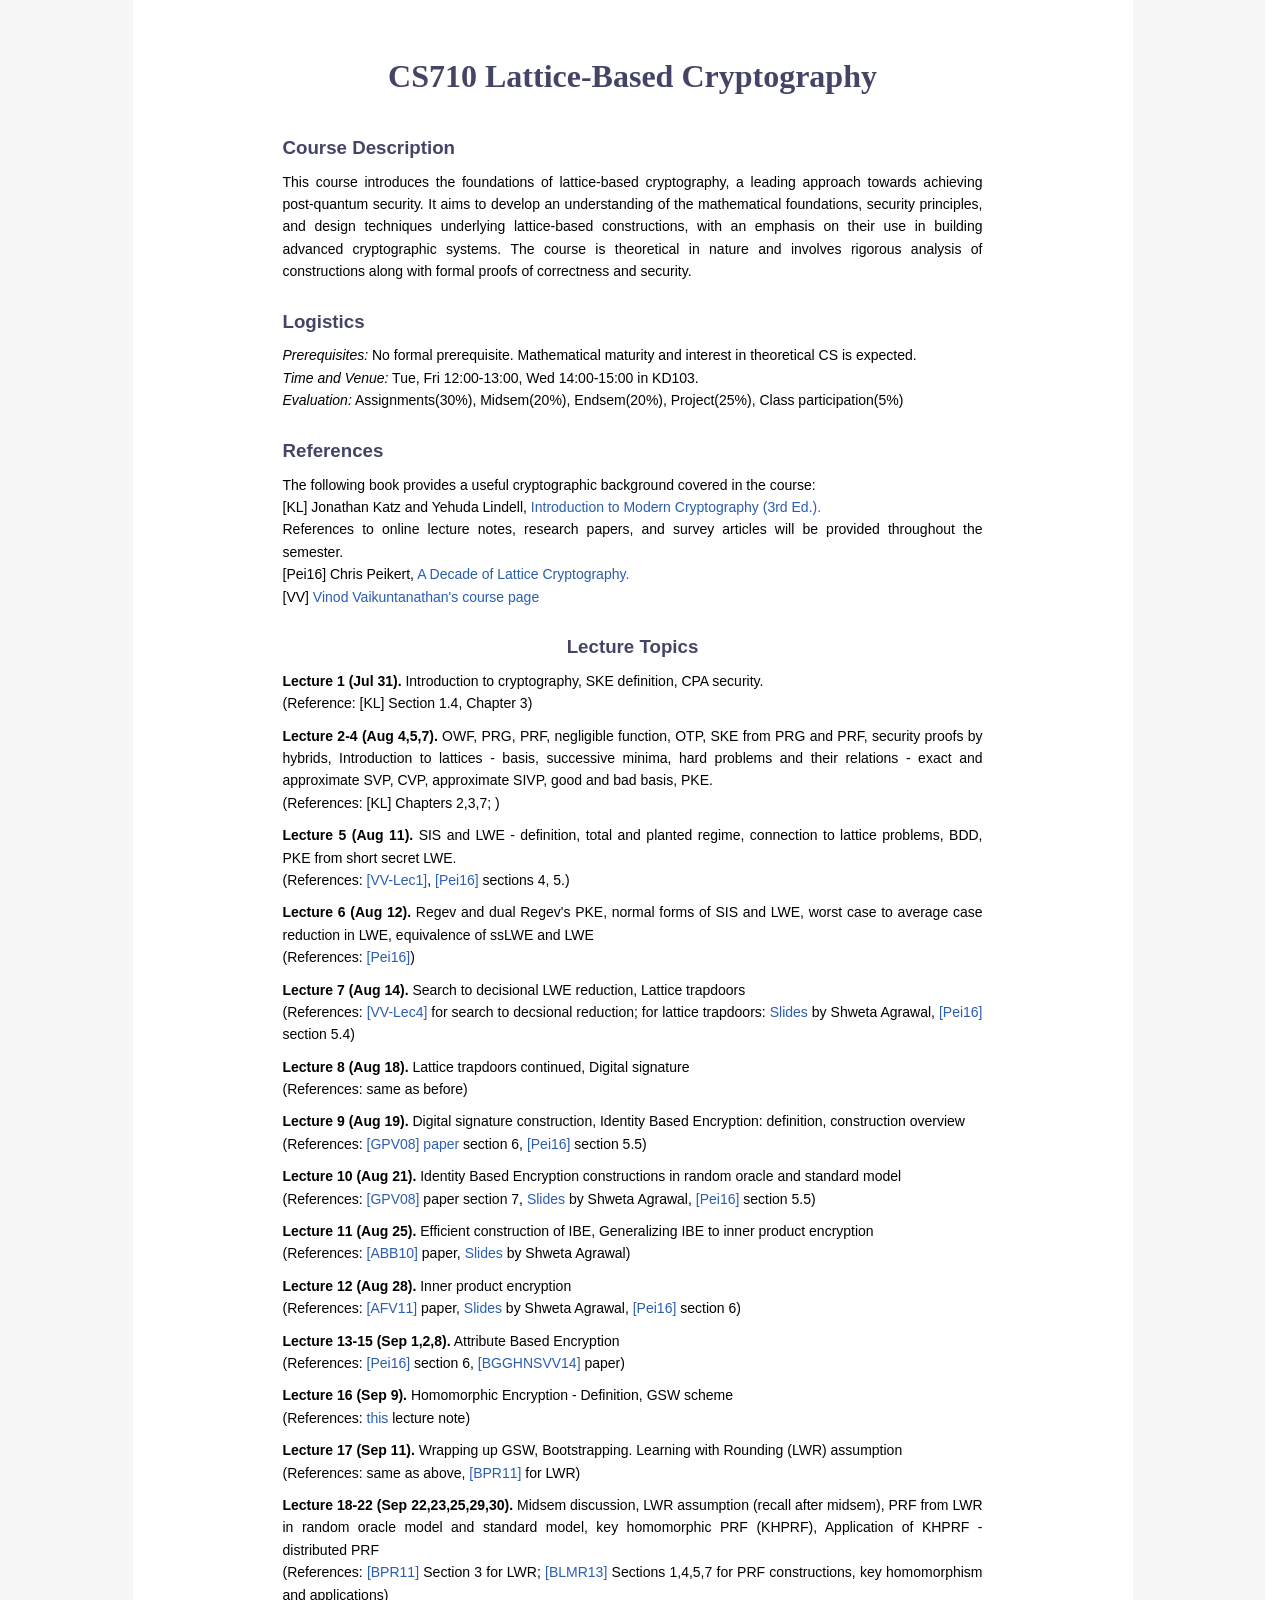
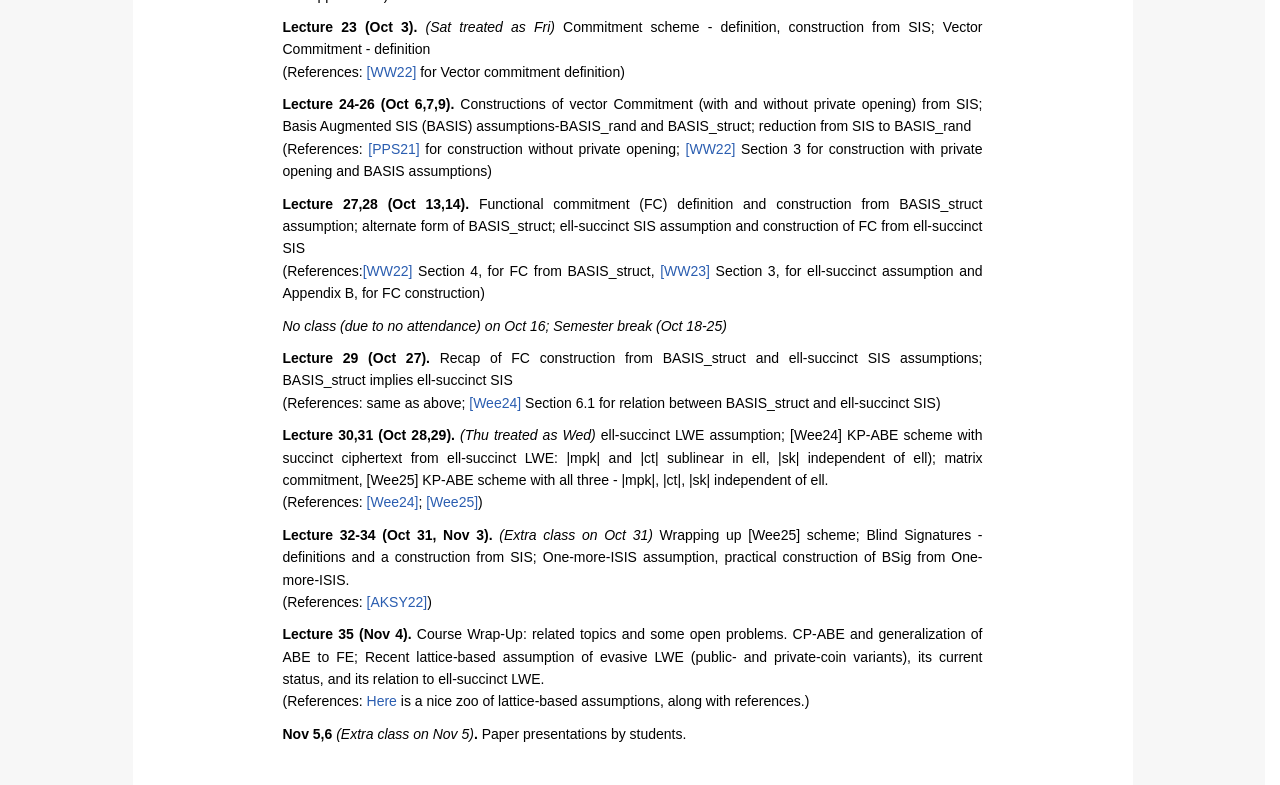
==== commit 66c09beb: "Update 2026-27-CS710-lbc.html" ====
--- a/2026-27-CS710-lbc.html
+++ b/2026-27-CS710-lbc.html
@@ -89,7 +89,7 @@
     <p><strong>Lecture 30,31 (Oct 28,29).</strong><i> (Thu treated as Wed)</i> ell-succinct LWE assumption; [Wee24] KP-ABE scheme with succinct ciphertext from ell-succinct LWE: |mpk| and |ct| sublinear in ell, |sk| independent of ell); matrix commitment, [Wee25] KP-ABE scheme with all three - |mpk|, |ct|, |sk| independent of ell.<br> (References: <a href="https://eprint.iacr.org/2024/1416.pdf" style="text-decoration: none;">[Wee24]</a>; <a href="https://eprint.iacr.org/2025/509.pdf" style="text-decoration: none;">[Wee25]</a>)</p>
     <p><strong>Lecture 32-34 (Oct 31, Nov 3).</strong><i> (Extra class on Oct 31)</i> Wrapping up [Wee25] scheme; Blind Signatures - definitions and a construction from SIS; One-more-ISIS assumption, practical construction of BSig from One-more-ISIS.<br> (References: <a href="https://eprint.iacr.org/2021/1565.pdf" style="text-decoration: none;">[AKSY22]</a>)</p>
     <p><strong>Lecture 35 (Nov 4).</strong> Course Wrap-Up: related topics and some open problems. CP-ABE and generalization of ABE to FE; Recent lattice-based assumption of evasive LWE (public- and private-coin variants), its current status, and its relation to ell-succinct LWE.<br> (References: <a href="https://latticeassumptionzoo.org" style="text-decoration: none;"/>Here</a> is a nice zoo of lattice-based assumptions, along with references.)</p>
-    <p><strong>Nov 5,6.</strong><i> (Extra class on Nov 5)</i> Paper presentations by students</p>
+    <p><strong>Nov 5,6</strong><i> (Extra class on Nov 5)</i><strong>.</strong> Paper presentations by students.</p>
 
     </div>
 
